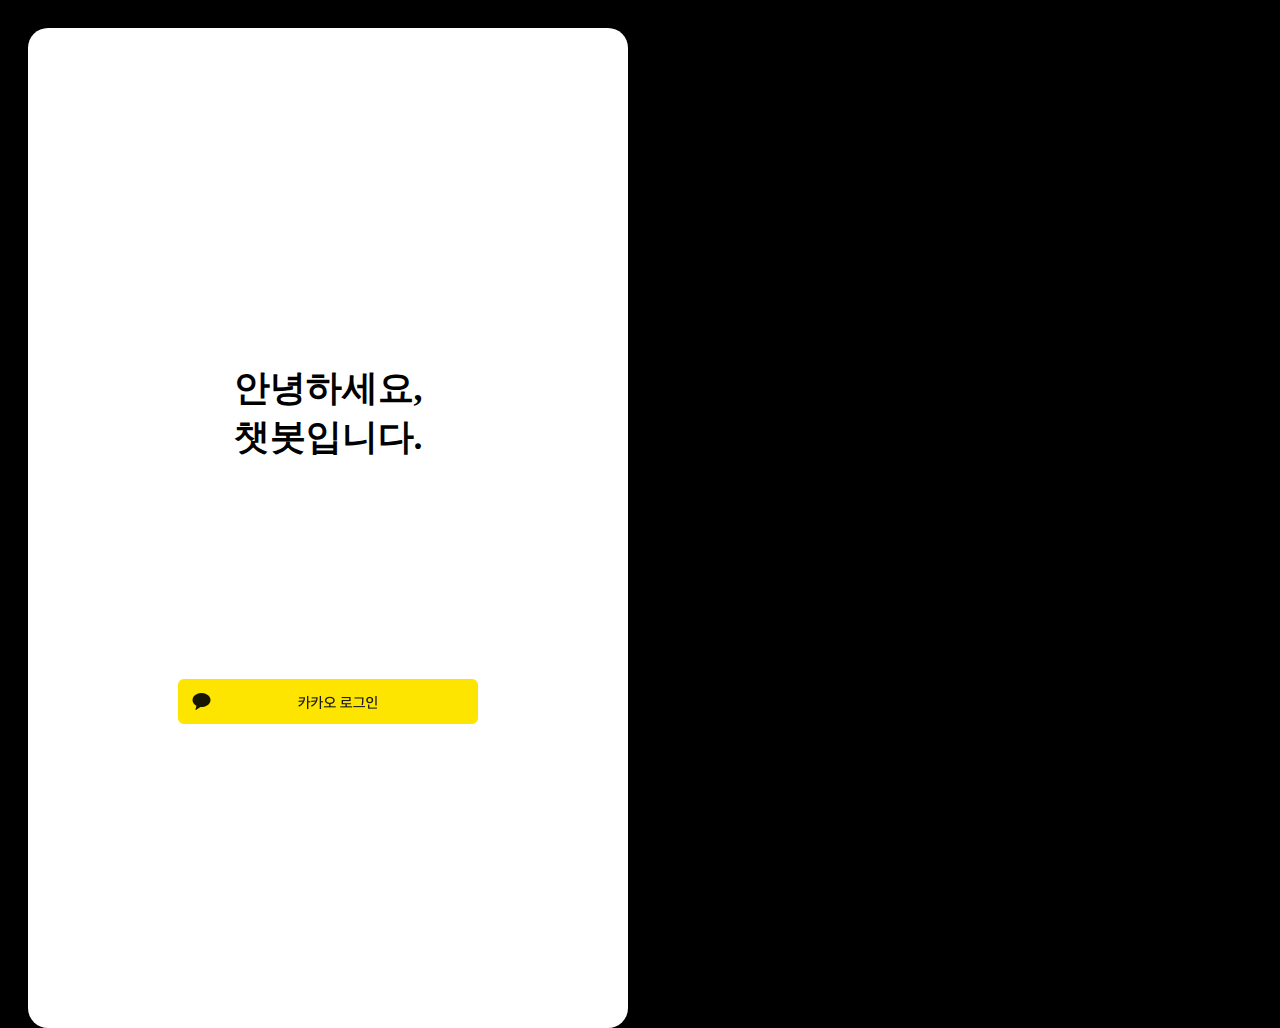
==== pages/login.html @ ba0d9bdc "fix: redirect 주소" ====
<!doctype html>
<html>
<head>
  <meta charset="utf-8">
  <meta name="viewport" content="width=device-width, initial-scale=1">
  <title>로그인</title>

  <!--  favicon  -->
  <link rel="apple-touch-icon" sizes="57x57" href="/public/assets/favicon/apple-icon-57x57.png">
  <link rel="apple-touch-icon" sizes="60x60" href="/public/assets/favicon/apple-icon-60x60.png">
  <link rel="apple-touch-icon" sizes="72x72" href="/public/assets/favicon/apple-icon-72x72.png">
  <link rel="apple-touch-icon" sizes="76x76" href="/public/assets/favicon/apple-icon-76x76.png">
  <link rel="apple-touch-icon" sizes="114x114" href="/public/assets/favicon/apple-icon-114x114.png">
  <link rel="apple-touch-icon" sizes="120x120" href="/public/assets/favicon/apple-icon-120x120.png">
  <link rel="apple-touch-icon" sizes="144x144" href="/public/assets/favicon/apple-icon-144x144.png">
  <link rel="apple-touch-icon" sizes="152x152" href="/public/assets/favicon/apple-icon-152x152.png">
  <link rel="apple-touch-icon" sizes="180x180" href="/public/assets/favicon/apple-icon-180x180.png">
  <link rel="icon" type="image/png" sizes="192x192"  href="/public/assets/favicon/android-icon-192x192.png">
  <link rel="icon" type="image/png" sizes="32x32" href="/public/assets/favicon/favicon-32x32.png">
  <link rel="icon" type="image/png" sizes="96x96" href="/public/assets/favicon/favicon-96x96.png">
  <link rel="icon" type="image/png" sizes="16x16" href="/public/assets/favicon/favicon-16x16.png">
  <link rel="manifest" href="/public/assets/favicon/manifest.json">
  <meta name="msapplication-TileColor" content="#ffffff">
  <meta name="msapplication-TileImage" content="/ms-icon-144x144.png">
  <meta name="theme-color" content="#ffffff">

  <link href="https://cdn.jsdelivr.net/npm/bootstrap@5.3.2/dist/css/bootstrap.min.css" rel="stylesheet"
        integrity="sha384-T3c6CoIi6uLrA9TneNEoa7RxnatzjcDSCmG1MXxSR1GAsXEV/Dwwykc2MPK8M2HN"
        crossorigin="anonymous">
  <link rel="stylesheet" href="/public/css/font.css">
  <link rel="stylesheet" href="/public/css/login.css">
</head>
<body>
<div class="main-container">
  <div class="login-container">
    <div class="login-inner">
      <h3 class="title">안녕하세요,<br/>챗봇입니다<span class="blink">.</span></h3>
      <a id="login-btn">
        <img src="/public/assets/image/kakao_login_medium_wide.png" alt="" width="100%">
      </a>
    </div>
  </div>
</div>
<script>
  document.getElementById('login-btn').addEventListener('click', function() {
      const authUrl = 'https://kauth.kakao.com/oauth/authorize?response_type=code&client_id=' + config.clientId + '&redirect_uri=' + config.redirectUri + '/redirect.html';
      window.location.href = authUrl;
  });
</script>
<script src="https://cdn.jsdelivr.net/npm/bootstrap@5.3.2/dist/js/bootstrap.bundle.min.js"
        integrity="sha384-C6RzsynM9kWDrMNeT87bh95OGNyZPhcTNXj1NW7RuBCsyN/o0jlpcV8Qyq46cDfL"
        crossorigin="anonymous"></script>
<script src="https://cdn.jsdelivr.net/npm/@popperjs/core@2.11.8/dist/umd/popper.min.js"
        integrity="sha384-I7E8VVD/ismYTF4hNIPjVp/Zjvgyol6VFvRkX/vR+Vc4jQkC+hVqc2pM8ODewa9r"
        crossorigin="anonymous"></script>
<script src="https://cdn.jsdelivr.net/npm/bootstrap@5.3.2/dist/js/bootstrap.min.js"
        integrity="sha384-BBtl+eGJRgqQAUMxJ7pMwbEyER4l1g+O15P+16Ep7Q9Q+zqX6gSbd85u4mG4QzX+"
        crossorigin="anonymous"></script>
<script src="https://code.jquery.com/jquery-3.7.1.min.js"
        integrity="sha256-/JqT3SQfawRcv/BIHPThkBvs0OEvtFFmqPF/lYI/Cxo="
        crossorigin="anonymous"></script>
<script src="/public/js/config.js"></script>
<script src="/public/js/util/cookieManage.js"></script>

</body>
</html>
---- public/css/login.css ----
@keyframes blink {
    0% {
        opacity: 0;
    }
    50% {
        opacity: 1;
    }
}

html {
    background: black;
}

.main-container {
    width: 100%;
    height: 100dvh;
    background: black;
    padding: 20px;
}

.login-container {
    width: 500px;
    height: 100%;
    border-radius: 20px;
    background: white;
    display: flex;
    justify-content: center;
    align-items: center;
    padding: 50px;
}

.login-inner {
    height: 100%;
    max-height: 400px;
    text-align: center;
    display: flex;
    flex-direction: column;
}

.login-inner .title {
    font-size: 36px;
    font-weight: 600;
    margin-bottom: auto;
}

.login-inner #login-btn {
    max-width: 300px;
    width: 100%;
    padding: 0;
    border: none;
    background: none;
}

.blink {
    animation: blink 1s step-end infinite;
}

@media screen and (max-width: 900px) {
    html {
        background: none;
    }

    .main-container {
        padding: 0;
    }

    .login-container {
        border-radius: 0;
        width: 100%;
        height: 100%;
        padding: 20px;
    }
}
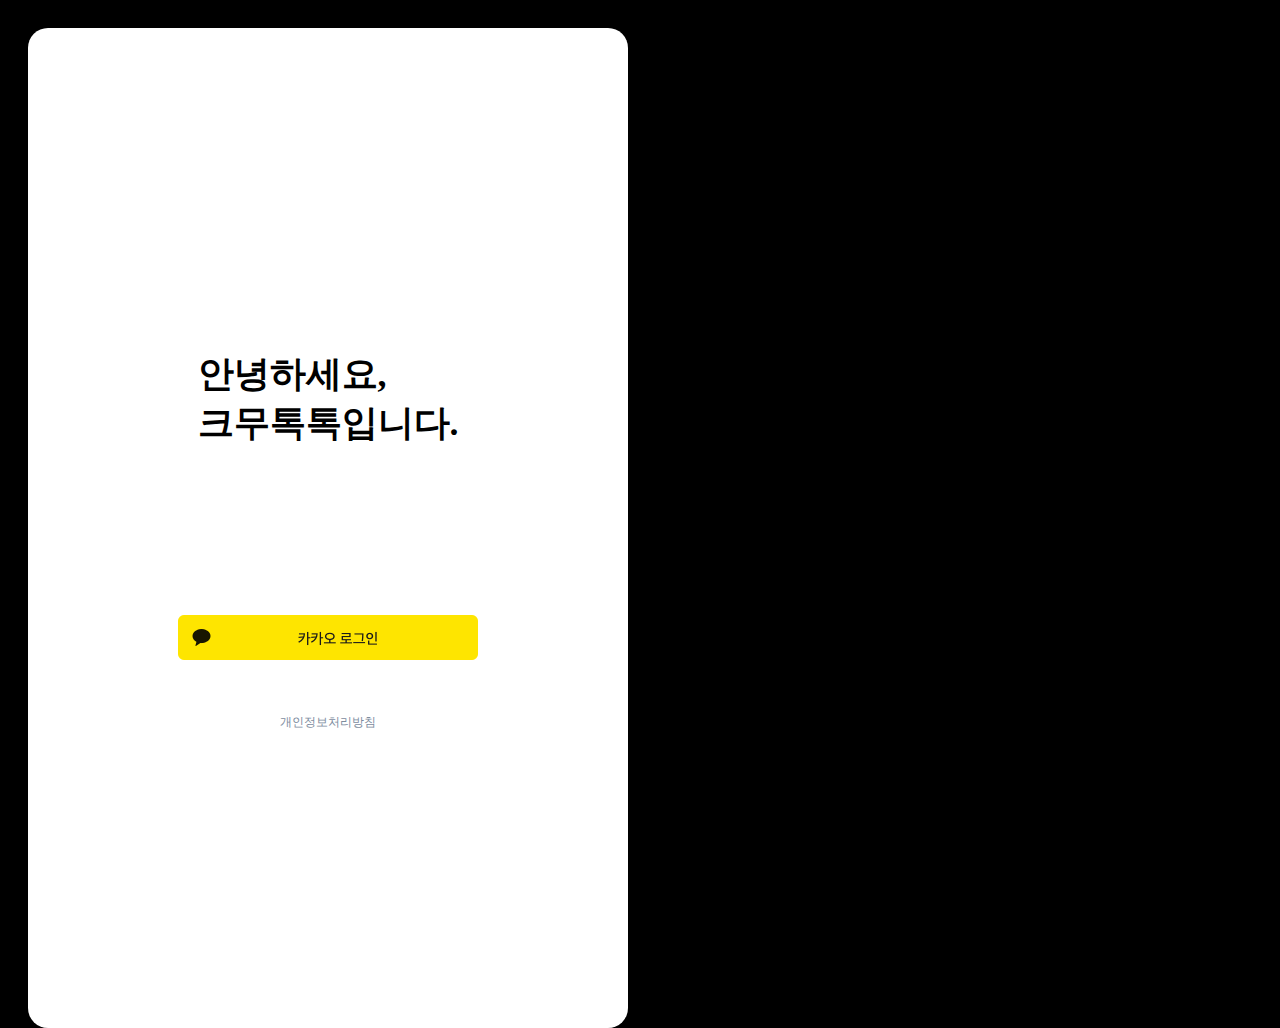
==== commit 8f12438f: "refactor: 로그인 페이지 title 수정" ====
--- a/pages/login.html
+++ b/pages/login.html
@@ -34,11 +34,12 @@
 <div class="main-container">
   <div class="login-container">
     <div class="login-inner">
-      <h3 class="title">안녕하세요,<br/>챗봇입니다<span class="blink">.</span></h3>
+      <h3 class="title">안녕하세요,<br/>크무톡톡입니다<span class="blink">.</span></h3>
       <a id="login-btn">
         <img src="/public/assets/image/kakao_login_medium_wide.png" alt="" width="100%">
       </a>
     </div>
+    <p class="login-footer">개인정보처리방침</p>
   </div>
 </div>
 <script>
--- a/public/css/login.css
+++ b/public/css/login.css
@@ -24,6 +24,7 @@
     border-radius: 20px;
     background: white;
     display: flex;
+    flex-direction: column;
     justify-content: center;
     align-items: center;
     padding: 50px;
@@ -31,7 +32,7 @@
 
 .login-inner {
     height: 100%;
-    max-height: 400px;
+    max-height: 350px;
     text-align: center;
     display: flex;
     flex-direction: column;
@@ -41,6 +42,8 @@
     font-size: 36px;
     font-weight: 600;
     margin-bottom: auto;
+    text-align: left;
+    align-self: center;
 }
 
 .login-inner #login-btn {
@@ -55,6 +58,11 @@
     animation: blink 1s step-end infinite;
 }
 
+.login-footer {
+    font-size: 12px;
+    color: #7D8C9E;
+    margin-top: 50px;
+}
 @media screen and (max-width: 900px) {
     html {
         background: none;
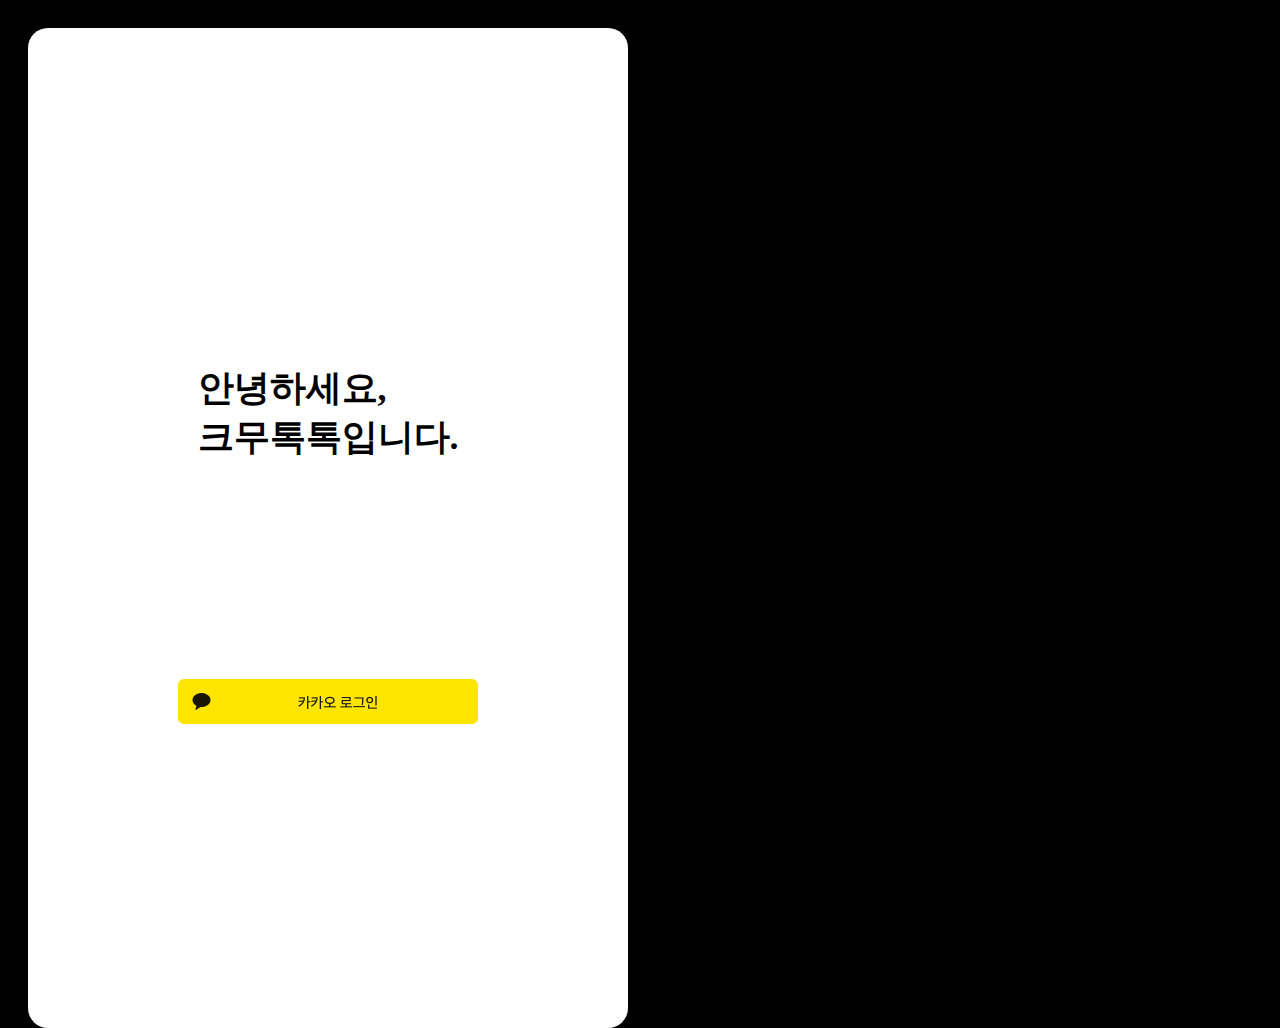
==== commit 3139cd82: "refactor: 개인정보 내용 추가" ====
--- a/pages/login.html
+++ b/pages/login.html
@@ -39,7 +39,6 @@
         <img src="/public/assets/image/kakao_login_medium_wide.png" alt="" width="100%">
       </a>
     </div>
-    <p class="login-footer">개인정보처리방침</p>
   </div>
 </div>
 <script>
--- a/public/css/login.css
+++ b/public/css/login.css
@@ -32,7 +32,7 @@
 
 .login-inner {
     height: 100%;
-    max-height: 350px;
+    max-height: 400px;
     text-align: center;
     display: flex;
     flex-direction: column;
@@ -58,11 +58,6 @@
     animation: blink 1s step-end infinite;
 }
 
-.login-footer {
-    font-size: 12px;
-    color: #7D8C9E;
-    margin-top: 50px;
-}
 @media screen and (max-width: 900px) {
     html {
         background: none;
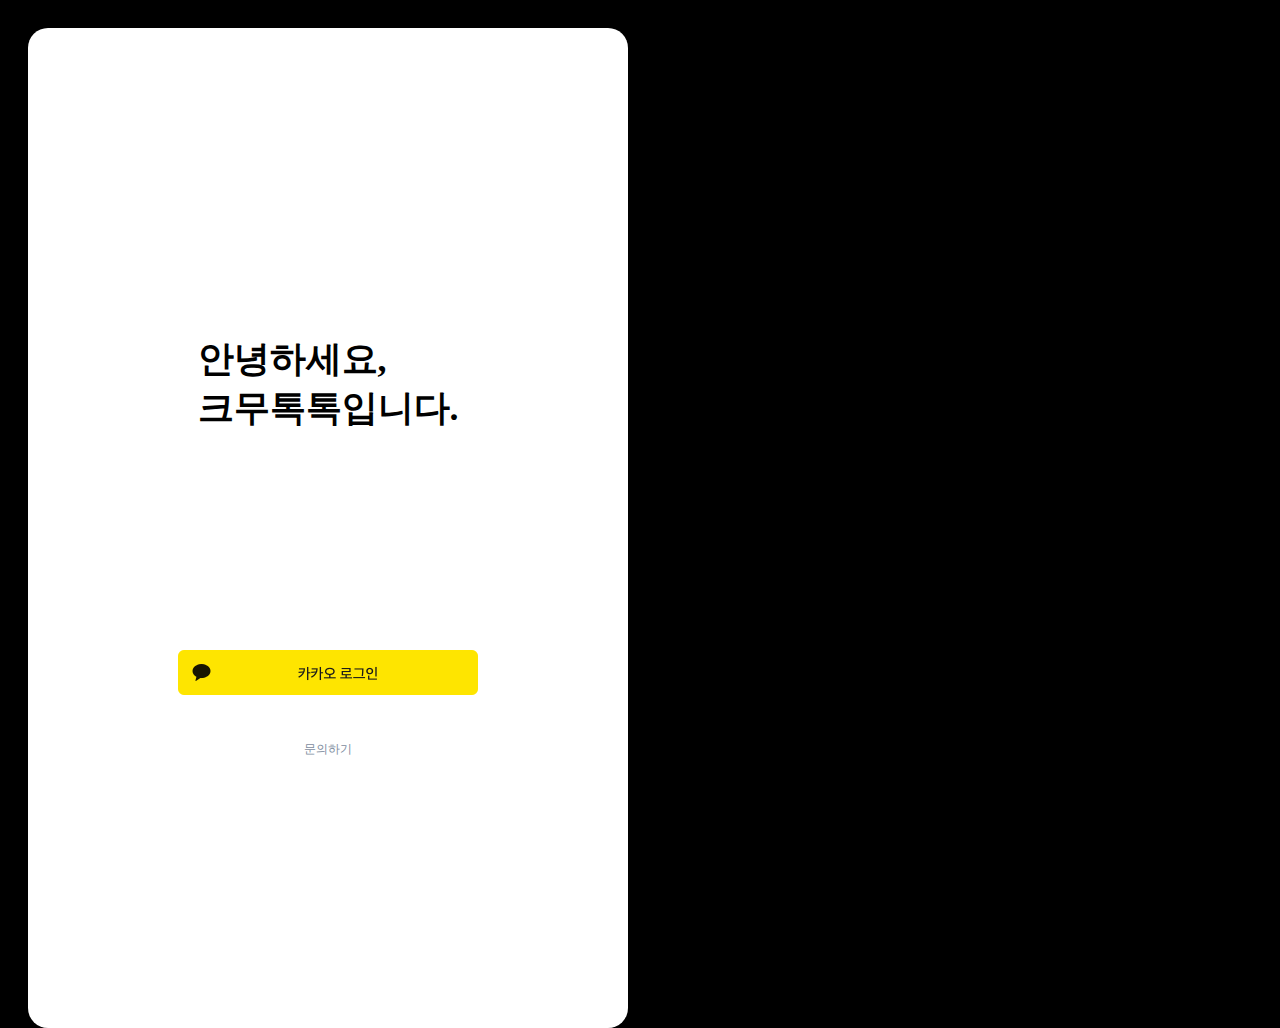
==== commit 6f778d04: "refactor: 문의하기 버튼 추가" ====
--- a/pages/login.html
+++ b/pages/login.html
@@ -39,12 +39,16 @@
         <img src="/public/assets/image/kakao_login_medium_wide.png" alt="" width="100%">
       </a>
     </div>
+    <div class="mail-btn"><a id="contactLink" href="#">문의하기</a></div>
   </div>
 </div>
 <script>
   document.getElementById('login-btn').addEventListener('click', function() {
       const authUrl = 'https://kauth.kakao.com/oauth/authorize?response_type=code&client_id=' + config.clientId + '&redirect_uri=' + config.redirectUri + '/redirect.html';
       window.location.href = authUrl;
+  });
+  document.getElementById('contactLink').addEventListener('click', function() {
+        window.location.href = 'mailto:' + config.mailAddress;
   });
 </script>
 <script src="https://cdn.jsdelivr.net/npm/bootstrap@5.3.2/dist/js/bootstrap.bundle.min.js"
--- a/public/css/login.css
+++ b/public/css/login.css
@@ -58,6 +58,18 @@
     animation: blink 1s step-end infinite;
 }
 
+.mail-btn {
+    margin-top: 40px;
+}
+.mail-btn a {
+    font-size: 12px;
+    text-decoration: none;
+    color: #7D8C9E;
+    cursor: pointer;
+}
+.mail-btn a:hover {
+    color: #001832;
+}
 @media screen and (max-width: 900px) {
     html {
         background: none;
